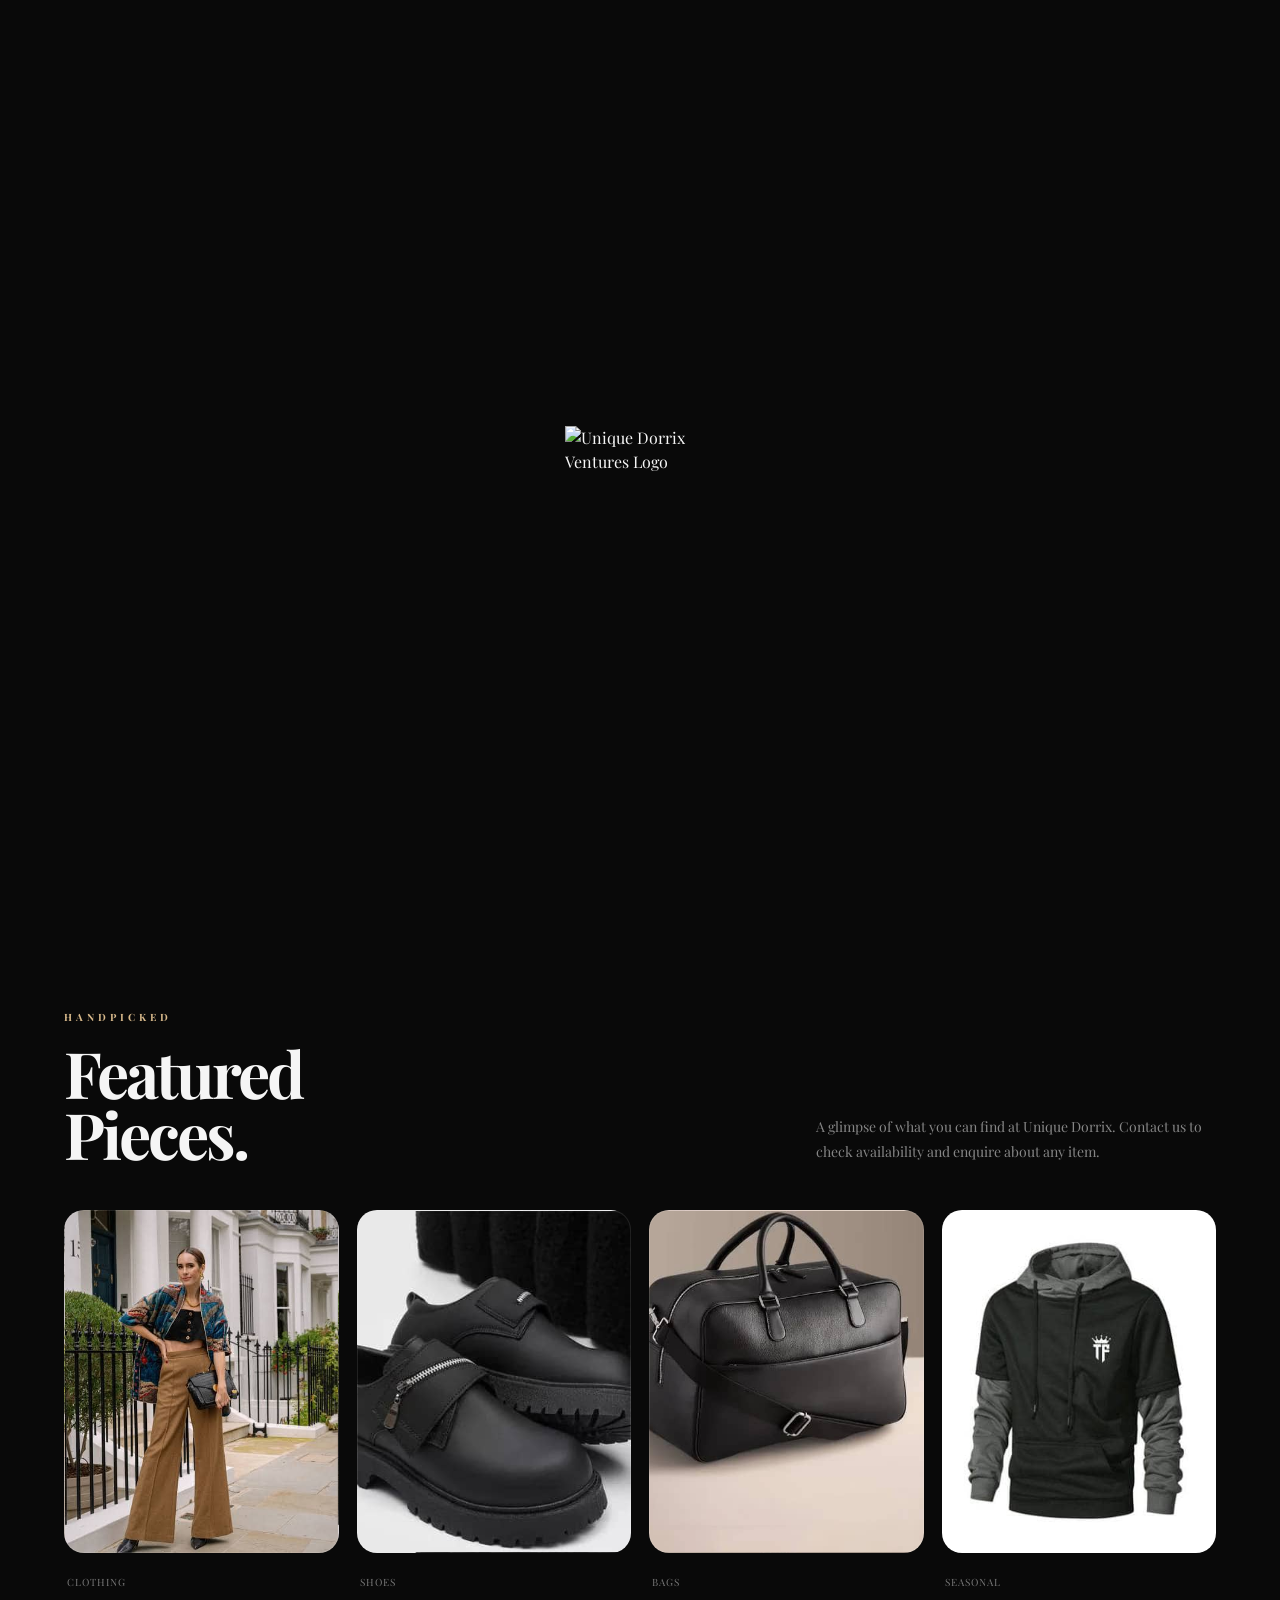
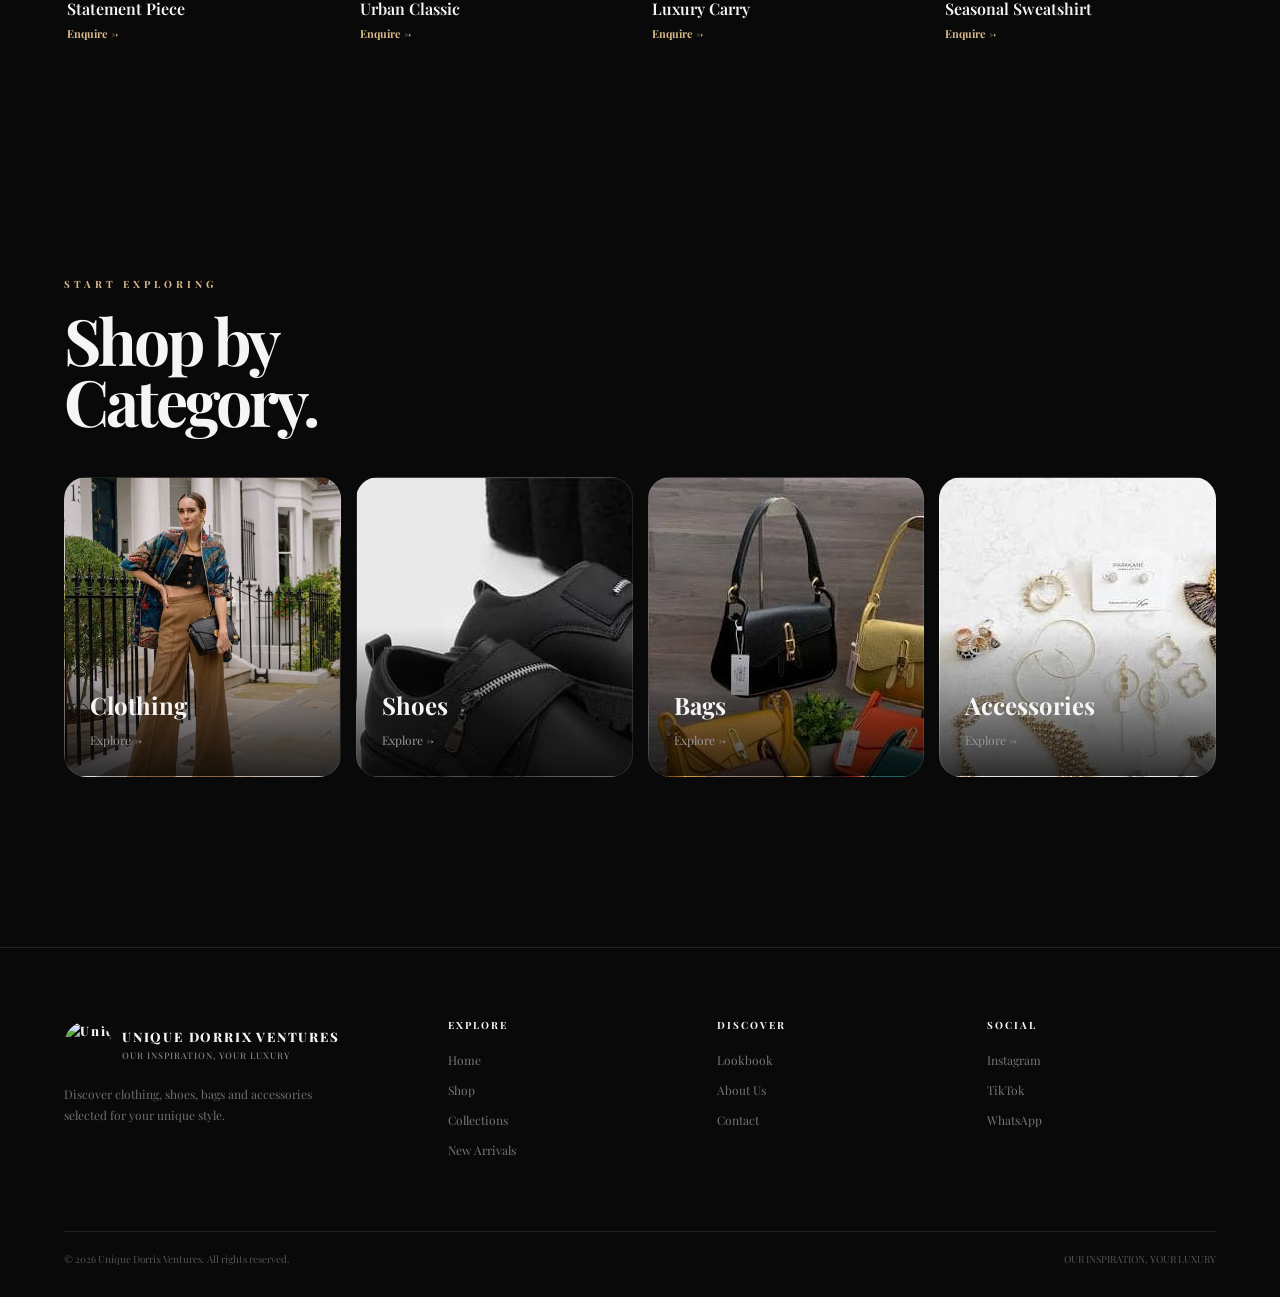
==== index.html @ ccc4557d "Add files via upload" ====
<!DOCTYPE html>
<html lang="en">
<head>
    <meta charset="UTF-8">
    <meta name="viewport" content="width=device-width, initial-scale=1.0">

    <meta name="theme-color" content="#0b0b0b">
    <meta
        name="description"
        content="Unique Dorrix Ventures — Discover clothing, shoes, bags and accessories."
    >

    <title>Unique Dorrix Ventures | Fashion & Style</title>

    <!-- CSS -->
    <link rel="stylesheet" href="style.css">
</head>

<body>

    <!-- =========================================
         PRELOADER
    ========================================== -->
    <div class="preloader" id="preloader">
        <img src="UDV.JPG" alt="Unique Dorrix Ventures Logo" class="preloader-logo">
    </div>

    <!-- =========================================
         NAVBAR
    ========================================== -->

    <header class="navbar" id="navbar">

        <span></span>
        <span></span>
        <span></span>
        <span></span>

        <a href="index.html" class="logo">
            <img src="UDV.JPG" alt="Unique Dorix Ventures Logo" class="logo-mark">
            <div>
                <span>UNIQUE DORRIX VENTURES</span>
                <span class="logo-motto">OUR INSPIRATION, YOUR LUXURY</span>
            </div>
        </a>

        <!-- Desktop Navigation -->
        <nav class="nav-links" aria-label="Main navigation">

            <a href="index.html">Home</a>

            <a href="shop.html">Shop</a>

            <a href="collections.html">Collections</a>

            <a href="new-arrivals.html">New Arrivals</a>

            <a href="lookbook.html">Lookbook</a>

            <a href="about.html">About Us</a>

            <a href="contact.html">Contact</a>

        </nav>


        <!-- Navigation Actions -->

        <div class="nav-actions">

            <!-- Enquiry -->
            <a href="contact.html" class="enquire-btn">
                Enquire Now
            </a>

            <!-- Mobile Menu -->
            <button
                class="icon-btn menu-btn"
                id="menuBtn"
                aria-label="Open menu"
                aria-expanded="false"
            >
                ☰
            </button>

        </div>

    </header>


    <!-- =========================================
         MOBILE MENU
    ========================================== -->

    <div class="mobile-menu" id="mobileMenu">

        <nav class="mobile-links" aria-label="Mobile navigation">

            <a href="index.html" class="mobile-link">
                Home
            </a>


            <!-- Shop -->

            <div
                class="mobile-category"
                data-menu="shop"
                role="button"
                tabindex="0"
            >

                <span>Shop</span>

                <span class="menu-symbol">+</span>

            </div>


            <div
                class="mobile-submenu"
                id="shop-submenu"
            >

                <a href="shop.html">
                    All Products
                </a>

                <a href="shop.html">
                    Clothing
                </a>

                <a href="shop.html">
                    Shoes
                </a>

                <a href="shop.html">
                    Bags
                </a>

                <a href="shop.html">
                    Accessories
                </a>

            </div>


            <!-- Collections -->

            <div
                class="mobile-category"
                data-menu="collections"
                role="button"
                tabindex="0"
            >

                <span>Collections</span>

                <span class="menu-symbol">+</span>

            </div>


            <div
                class="mobile-submenu"
                id="collections-submenu"
            >

                <a href="collections.html">
                    Featured Collection
                </a>

                <a href="collections.html">
                    Seasonal Collection
                </a>

                <a href="collections.html">
                    Men's Collection
                </a>

                <a href="collections.html">
                    Women's Collection
                </a>

            </div>


            <a href="new-arrivals.html" class="mobile-link">
                New Arrivals
            </a>

            <a href="lookbook.html" class="mobile-link">
                Lookbook
            </a>

            <a href="about.html" class="mobile-link">
                About Us
            </a>

            <a href="contact.html" class="mobile-link">
                Contact
            </a>

        </nav>


        <!-- Mobile Social Links -->

        <div class="mobile-socials">

            <a href="https://www.instagram.com/unique_dorrixventures/" aria-label="Instagram">
                Instagram
            </a>

            <a href="https://www.tiktok.com/@unidove_13" aria-label="TikTok">
                TikTok
            </a>

            <a href="https://wa.me/2348038184891?text=Hello,%20I'm%20interested%20in%20your%20products." aria-label="WhatsApp">
                WhatsApp
            </a>

        </div>


        <a
            href="contact.html"
            class="mobile-enquire"
            id="mobileEnquire"
        >
            ENQUIRE NOW
        </a>

    </div>

    <!-- =========================================
         MAIN
    ========================================== -->

    <main>


        <!-- =====================================
             HERO
        ====================================== -->

        <section
            class="hero"
            id="home"
        >

            <div class="hero-image">
                <img src="UDV.JPG" alt="Unique Dorix Ventures Logo" class="hero-logo-image">

            </div>


            <div class="hero-content">

                <div class="eyebrow">
                    OUR INSPIRATION, YOUR LUXURY
                </div>


                <h1>
                    WEAR
                    <br>
                    YOUR
                    <span>STYLE.</span>
                </h1>


                <p class="hero-text">

                    Discover carefully selected clothing,
                    shoes, bags and accessories designed
                    to make every appearance memorable.

                </p>


                <div class="hero-buttons">

                    <a
                        href="shop.html"
                        class="primary-btn"
                    >
                        Explore Collection
                    </a>


                    <a
                        href="lookbook.html"
                        class="secondary-btn"
                    >
                        View Lookbook
                    </a>

                </div>

            </div>


            <div class="hero-scroll">
                SCROLL TO EXPLORE
            </div>

        </section>

        <!-- =====================================
             FEATURED PRODUCTS
        ====================================== -->
        <section id="featured-products">
            <div class="section-container">
                <div class="section-heading">
                    <div>
                        <div class="eyebrow">Handpicked</div>
                        <h2>Featured<br>Pieces.</h2>
                    </div>
                    <p>
                        A glimpse of what you can find
                        at Unique Dorrix. Contact us to
                        check availability and enquire
                        about any item.
                    </p>
                </div>
                <div class="product-grid">
                    <article class="product-card" data-category="clothing" data-tags="statement formal elegant evening">
                        <div class="product-image" style="background-image: url('statement.jpg'); background-size: cover; background-position: center;"></div>
                        <div class="product-info">
                            <small>CLOTHING</small>
                            <h3>Statement Piece</h3>
                            <p>Enquire →</p>
                        </div>
                    </article>
                    <article class="product-card" data-category="shoes" data-tags="urban classic casual street">
                        <div class="product-image" style="background-image: url('urban.jpg'); background-size: cover; background-position: center;"></div>
                        <div class="product-info">
                            <small>SHOES</small>
                            <h3>Urban Classic</h3>
                            <p>Enquire →</p>
                        </div>
                    </article>
                    <article class="product-card" data-category="bags" data-tags="luxury carryall work elegant">
                        <div class="product-image" style="background-image: url('luxury.jpg'); background-size: cover; background-position: center;"></div>
                        <div class="product-info">
                            <small>BAGS</small>
                            <h3>Luxury Carry</h3>
                            <p>Enquire →</p>
                        </div>
                    </article>
                    <article class="product-card" data-category="seasonal clothing" data-tags="winter warm cozy sweatshirt">
                        <div class="product-image" style="background-image: url('sw2.jpg'); background-size: cover; background-position: center;"></div>
                        <div class="product-info">
                            <small>SEASONAL</small>
                            <h3>Seasonal Sweatshirt</h3>
                            <p>Enquire →</p>
                        </div>
                    </article>
                </div>
            </div>
        </section>

        <!-- =====================================
             SHOP BY CATEGORY
        ====================================== -->
        <section id="shop-by-category" class="categories-section">
            <div class="section-container">
                <div class="section-heading">
                    <div>
                        <div class="eyebrow">Start Exploring</div>
                        <h2>Shop by<br>Category.</h2>
                    </div>
                </div>
                <div class="categories">
                    <a href="shop.html?category=clothing" class="category-card" style="background-image: linear-gradient(to top, rgba(0,0,0,0.8) 0%, transparent 50%), url('statement.jpg');">
                        <div class="category-content"><h3>Clothing</h3><span>Explore →</span></div>
                    </a>
                    <a href="shop.html?category=shoes" class="category-card" style="background-image: linear-gradient(to top, rgba(0,0,0,0.8) 0%, transparent 50%), url('urban.jpg');">
                        <div class="category-content"><h3>Shoes</h3><span>Explore →</span></div>
                    </a>
                    <a href="shop.html?category=bags" class="category-card" style="background-image: linear-gradient(to top, rgba(0,0,0,0.8) 0%, transparent 50%), url('b1.jpg');">
                        <div class="category-content"><h3>Bags</h3><span>Explore →</span></div>
                    </a>
                    <a href="shop.html?category=accessories" class="category-card" style="background-image: linear-gradient(to top, rgba(0,0,0,0.8) 0%, transparent 50%), url('acc.jpg');">
                        <div class="category-content"><h3>Accessories</h3><span>Explore →</span></div>
                    </a>
                </div>
            </div>
        </section>

    </main>



    <!-- =========================================
         FOOTER
    ========================================== -->

    <footer>

        <div class="footer-grid">


            <!-- Brand -->

            <div class="footer-brand">

                <a
                    href="index.html"
                    class="logo"
                >

                    <img src="UDV.JPG" alt="Unique Dorix Ventures Logo" class="logo-mark">

                    <div>
                        <span>
                            UNIQUE DORRIX VENTURES
                        </span>
                        <span class="logo-motto">OUR INSPIRATION, YOUR LUXURY</span>
                    </div>

                </a>


                <p>

                    Discover clothing, shoes, bags
                    and accessories selected for
                    your unique style.

                </p>

            </div>



            <!-- Explore -->

            <div class="footer-column">

                <h4>
                    Explore
                </h4>

                <a href="index.html">
                    Home
                </a>

                <a href="shop.html">
                    Shop
                </a>

                <a href="collections.html">
                    Collections
                </a>

                <a href="new-arrivals.html">
                    New Arrivals
                </a>

            </div>



            <!-- Discover -->

            <div class="footer-column">

                <h4>
                    Discover
                </h4>

                <a href="lookbook.html">
                    Lookbook
                </a>

                <a href="about.html">
                    About Us
                </a>

                <a href="contact.html">
                    Contact
                </a>

            </div>



            <!-- Social -->

            <div class="footer-column">

                <h4>
                    Social
                </h4>

                <a href="https://www.instagram.com/unique_dorrixventures/">
                    Instagram
                </a>

                <a href="https://www.tiktok.com/@unidove_13">
                    TikTok
                </a>

                <a href="https://wa.me/2348038184891?text=Hello,%20I'm%20interested%20in%20your%20products.">
                    WhatsApp
                </a>

            </div>


        </div>



        <!-- Copyright -->

        <div class="copyright">

            <span>
                © 2026 Unique Dorrix Ventures.
                All rights reserved.
            </span>

            <span>
                OUR INSPIRATION, YOUR LUXURY
            </span>

        </div>

    </footer>



    <!-- =========================================
         JAVASCRIPT
    ========================================== -->

    <script src="script.js"></script>

    <!-- Back to Top Button -->
    <button class="back-to-top" id="backToTopBtn" title="Go to top">↑</button>

</body>
</html>
---- style.css ----
/* =========================================================
   UNIQUE DORRIX VENTURES
   Main Stylesheet
========================================================= */

/* =========================================================
   FONTS
========================================================= */
@import url('https://fonts.googleapis.com/css2?family=Playfair+Display:ital,wght@0,400..900;1,400..900&display=swap');

/* =========================================================
   VARIABLES
========================================================= */

:root {
    --bg: #090909;
    --bg-soft: #111111;
    --surface: #151515;
    --surface-light: #1d1d1d;

    --text: #f5f5f5;
    --text-soft: #c5c5c5;
    --muted: #858585;

    --accent: #d8b98b;
    --accent-light: #ecd5ae;

    --white: #ffffff;
    --black: #000000;

    --border: rgba(255, 255, 255, 0.1);
    --border-light: rgba(255, 255, 255, 0.17);

    --glass: rgba(255, 255, 255, 0.055);

    --radius-sm: 14px;
    --radius-md: 22px;
    --radius-lg: 32px;

    --container: 1250px;

    --transition: 0.3s ease;
}


/* =========================================================
   RESET
========================================================= */

* {
    margin: 0;
    padding: 0;
    box-sizing: border-box;
}

html {
    scroll-behavior: smooth;
    scroll-padding-top: 100px;
}

body {
    min-height: 100vh;

    font-family:
        'Playfair Display',
        serif;

    background: var(--bg);
    color: var(--text);

    overflow-x: hidden;

    line-height: 1.5;
}

body.menu-open {
    overflow: hidden;
}

img {
    width: 100%;
    height: 100%;
    object-fit: cover;
    display: block;
}

a {
    color: inherit;
    text-decoration: none;
}

button,
input {
    font: inherit;
}

button {
    border: none;
}

::selection {
    background: var(--accent);
    color: var(--black);
}


/* =========================================================
   SCROLLBAR
========================================================= */

::-webkit-scrollbar {
    width: 7px;
}

::-webkit-scrollbar-track {
    background: var(--bg);
}

::-webkit-scrollbar-thumb {
    background: #333;
    border-radius: 20px;
}

::-webkit-scrollbar-thumb:hover {
    background: var(--accent);
}

/* =========================================================
   PRELOADER
========================================================= */

.preloader {
    position: fixed;
    inset: 0;
    background: var(--bg);
    z-index: 10001; /* Highest z-index */
    display: grid;
    place-items: center;
    transition: opacity 0.8s ease, visibility 0.8s ease;
}

.preloader.hidden {
    opacity: 0;
    visibility: hidden;
    pointer-events: none;
}

.preloader-logo {
    width: clamp(100px, 15vw, 150px);
    height: auto;
    animation: pulse 1.8s cubic-bezier(0.5, 0, 0.5, 1) infinite;
}

@keyframes pulse {
    0%, 100% { transform: scale(1); opacity: 1; }
    50% { transform: scale(1.07); opacity: 0.9; }
}


/* =========================================================
   NAVBAR
========================================================= */

.navbar {
    position: fixed;

    top: 18px;
    left: 50%;

    transform: translateX(-50%);

    width: min(94%, var(--container));

    min-height: 68px;

    padding: 10px 14px 10px 18px;

    z-index: 1000;

    display: flex;
    align-items: center;
    justify-content: space-between;

    border: 1px solid var(--border);

    border-radius: 22px;

    background: rgba(12, 12, 12, 0.62);
    z-index: 1000; /* Ensure it's on top */
    overflow: hidden; /* To contain the bolt effect */

    backdrop-filter: blur(22px);
    -webkit-backdrop-filter: blur(22px);

    transition:
        background var(--transition),
        box-shadow var(--transition),
        border var(--transition),
        top var(--transition);
}

.navbar.scrolled {
    top: 10px;

    background: rgba(9, 9, 9, 0.92);

    border-color: var(--border-light);

    box-shadow:
        0 15px 50px rgba(0, 0, 0, 0.35);
}


/* =========================================================
   LOGO
========================================================= */

.logo {
    display: inline-flex;
    position: relative; /* For z-index */
    align-items: center;
    gap: 10px;

    white-space: nowrap;

    font-size: 13px;
    font-weight: 800;

    letter-spacing: 1.8px;
    z-index: 2;
}

.logo span:first-of-type { /* Target the main brand name */
    font-size: 13px;
    font-weight: 800;
    letter-spacing: 1.8px;
}

.logo-motto {
    display: block; /* Ensure it's on its own line */
    font-size: 9px; /* Smaller font size */
    font-weight: 500;
    letter-spacing: 1px;
    color: var(--muted); /* Muted color */
    margin-top: 2px; /* Small space from the main name */
}

.logo-mark {
    width: 40px;
    height: 40px;
    width: 48px;
    height: 48px;
    border-radius: 50%;
    object-fit: cover;
    /* The background was for the text version, removing it for the image */
    background: none;
    /* Removing text-specific styles */
    color: inherit;
    font-size: inherit;
}


/* =========================================================
   DESKTOP NAV LINKS
========================================================= */

.nav-links {
    display: flex;
    position: relative; /* For z-index */
    z-index: 2;
    align-items: center;
    gap: 25px;

    margin-left: auto;
    margin-right: 24px;
}

.nav-links a {
    position: relative;

    color: var(--text-soft);

    font-size: 13px;
    font-weight: 500;

    transition: color var(--transition);
}

.nav-links a::after {
    content: "";

    position: absolute;

    left: 0;
    bottom: -8px;

    width: 0;
    height: 1px;

    background: var(--accent);

    transition: width var(--transition);
}

.nav-links a:hover {
    color: var(--white);
}

.nav-links a:hover::after {
    width: 100%;
}


/* =========================================================
   NAV ACTIONS
========================================================= */

.nav-actions {
    display: flex;
    position: relative; /* For z-index */
    z-index: 2;
    align-items: center;
    gap: 9px;
}

.icon-btn {
    width: 41px;
    height: 41px;

    display: grid;
    place-items: center;

    border: 1px solid var(--border);

    border-radius: 50%;

    background: var(--glass);

    color: var(--white);

    cursor: pointer;

    transition:
        background var(--transition),
        color var(--transition),
        transform var(--transition),
        border var(--transition),
        backdrop-filter var(--transition);
}

.icon-btn:hover {
    background: var(--white);
    background: rgba(255, 255, 255, 0.1);
    backdrop-filter: blur(10px);
    -webkit-backdrop-filter: blur(10px);
    color: var(--black);

    border-color: var(--white);

    transform: translateY(-2px);
}

.enquire-btn {
    padding: 12px 18px;

    border-radius: 40px;

    background: var(--white);
    color: var(--black);

    font-size: 12px;
    font-weight: 700;

    transition:
        transform var(--transition),
        background var(--transition);
}

.enquire-btn:hover {
    background: var(--accent-light);
    color: var(--black);
    box-shadow:
        0 0 30px rgba(216, 185, 139, 0.6);
    transform: translateY(-2px);
}

/* New Bolt Effect */
.navbar > span {
    display: block;
    position: absolute;
    background: var(--accent);
    transition: transform 0.3s ease-out;
}

/* Top border */
.navbar > span:nth-child(1) {
    top: 0;
    left: 0;
    width: 100%;
    height: 1px;
    transform: scaleX(0);
    transform-origin: left;
}

/* Right border */
.navbar > span:nth-child(2) {
    top: 0;
    right: 0;
    width: 1px;
    height: 100%;
    transform: scaleY(0);
    transform-origin: top;
    transition-delay: 0.3s;
}

/* Bottom border */
.navbar > span:nth-child(3) {
    bottom: 0;
    right: 0;
    width: 100%;
    height: 1px;
    transform: scaleX(0);
    transform-origin: right;
    transition-delay: 0.6s;
}

/* Left border */
.navbar > span:nth-child(4) {
    bottom: 0;
    left: 0;
    width: 1px;
    height: 100%;
    transform: scaleY(0);
    transform-origin: bottom;
    transition-delay: 0.9s;
}

.navbar:hover > span {
    transform: scaleX(1) scaleY(1);
    transition-delay: 0s;
}

.menu-btn {
    display: none;
}


/* =========================================================
   MOBILE MENU
========================================================= */

.mobile-menu {
    position: fixed;

    inset: 0;

    z-index: 999;

    padding:
        115px
        30px
        35px;

    background:
        radial-gradient(
            circle at 80% 10%,
            rgba(216, 185, 139, 0.1),
            transparent 30%
        ),
        rgba(7, 7, 7, 0.98);

    backdrop-filter: blur(25px);
    -webkit-backdrop-filter: blur(25px);

    overflow-y: auto;

    transform: translateX(100%);

    transition:
        transform 0.45s cubic-bezier(.77, 0, .18, 1);
}

.mobile-menu.active {
    transform: translateX(0);
}


/* Mobile Links */

.mobile-links {
    display: flex;
    flex-direction: column;
}

.mobile-links > a,
.mobile-category {
    min-height: 65px;

    display: flex;
    align-items: center;
    justify-content: space-between;

    border-bottom: 1px solid var(--border);

    color: var(--text);

    font-size: 20px;
    font-weight: 500;
}

.mobile-links > a {
    transition: color var(--transition);
}

.mobile-links > a:hover {
    color: var(--accent);
}


/* Expandable menu */

.mobile-category {
    cursor: pointer;

    user-select: none;

    transition: color var(--transition);
}

.mobile-category:hover {
    color: var(--accent);
}

.menu-symbol {
    color: var(--accent);
    font-size: 24px;
    font-weight: 300;
}


/* Submenu */

.mobile-submenu {
    max-height: 0;

    overflow: hidden;

    opacity: 0;

    transition:
        max-height 0.35s ease,
        opacity 0.25s ease;
}

.mobile-submenu.open {
    max-height: 350px;

    opacity: 1;
}

.mobile-submenu a {
    display: block;

    padding:
        13px
        0
        13px
        18px;

    color: var(--muted);

    font-size: 14px;

    transition:
        color var(--transition),
        padding var(--transition);
}

.mobile-submenu a:hover {
    color: var(--white);

    padding-left: 24px;
}


/* Mobile social links */

.mobile-socials {
    display: flex;

    flex-wrap: wrap;

    gap: 9px;

    margin-top: 35px;
}

.mobile-socials a {
    padding: 10px 15px;

    border: 1px solid var(--border);

    border-radius: 30px;

    color: var(--text-soft);

    font-size: 12px;

    transition:
        background var(--transition),
        color var(--transition);
}

.mobile-socials a:hover {
    background: var(--white);
    color: var(--black);
}


/* Mobile enquiry */

.mobile-enquire {
    display: block;

    width: 100%;

    margin-top: 30px;

    padding: 16px;

    border-radius: 40px;

    background: var(--white);
    color: var(--black);

    text-align: center;

    font-size: 13px;
    font-weight: 700;

    cursor: pointer;

    transition:
        background var(--transition),
        transform var(--transition);
}

.mobile-enquire:hover {
    background: var(--accent-light);
    box-shadow:
        0 0 30px rgba(216, 185, 139, 0.6);
    transform: translateY(-2px);
}

/* =========================================================
   HERO
========================================================= */

.hero {
    position: relative;

    min-height: 100vh;

    display: flex;
    align-items: flex-end;

    padding:
        150px
        5%
        75px;

    overflow: hidden;

    background:
        radial-gradient(
            circle at 75% 30%,
            rgba(216, 185, 139, 0.18),
            transparent 28%
        ),
        radial-gradient(
            circle at 25% 70%,
            rgba(255, 255, 255, 0.06),
            transparent 25%
        ),
        linear-gradient(
            120deg,
            #070707,
            #181818 55%,
            #0b0b0b
        );
}

.hero::before {
    content: "";

    position: absolute;

    width: 500px;
    height: 500px;

    right: 8%;
    top: 18%;

    border-radius: 50%;

    background:
        linear-gradient(
            145deg,
            rgba(255,255,255,.12),
            rgba(255,255,255,.015)
        );

    border: 1px solid rgba(255,255,255,.08);

    filter: blur(.3px);
}


/* Hero image placeholder */

.hero-image {
    position: absolute;

    right: 8%;
    top: 17%;

    width: min(42vw, 520px);

    aspect-ratio: 4 / 5;

    overflow: hidden;

    border-radius: 35px;

    border: 1px solid rgba(255,255,255,.14);

    background:
        linear-gradient(
            145deg,
            rgba(255,255,255,.15),
            transparent 45%
        ),
        linear-gradient(
            135deg,
            #343434,
            #111
        );

    display: flex;
    align-items: center;
    justify-content: center;

    transform: rotate(3deg);

    box-shadow:
        0 40px 100px rgba(0,0,0,.45);

    animation: heroFloat 7s ease-in-out infinite;
    padding: 20px;
}

.hero-logo-image {
    width: 100%;
    height: 100%;
    object-fit: contain;
    border-radius: 50%;
}

@keyframes heroFloat {

    0%,
    100% {
        transform:
            rotate(3deg)
            translateY(0);
    }

    50% {
        transform:
            rotate(2deg)
            translateY(-12px);
    }
}


/* Hero content */

.hero-content {
    position: relative;

    z-index: 2;

    max-width: 700px;
}

.eyebrow {
    margin-bottom: 18px;

    color: var(--accent);

    font-size: 10px;
    font-weight: 700;

    letter-spacing: 4px;

    text-transform: uppercase;
}

.hero h1 {
    max-width: 850px;

    font-size:
        clamp(
            55px,
            8vw,
            115px
        );

    line-height: .88;

    letter-spacing: -6px;

    font-weight: 800;
}

.hero h1 span {
    color: var(--accent);
}

.hero-text {
    max-width: 520px;

    margin-top: 28px;

    color: #b7b7b7;

    font-size: 15px;

    line-height: 1.8;
}


/* Hero buttons */

.hero-buttons {
    display: flex;

    flex-wrap: wrap;

    gap: 11px;

    margin-top: 30px;
}

.primary-btn,
.secondary-btn {
    display: inline-flex;

    align-items: center;
    justify-content: center;

    padding:
        14px
        22px;

    border-radius: 40px;

    font-size: 12px;
    font-weight: 700;

    transition:
        transform var(--transition),
        background var(--transition),
        color var(--transition),
        border var(--transition),
        box-shadow var(--transition),
        backdrop-filter var(--transition);
}

.primary-btn {
    background: var(--white);
    color: var(--black);
}

.primary-btn:hover {
    background: var(--accent-light);
    color: var(--black);
    box-shadow:
        0 0 30px rgba(216, 185, 139, 0.6);
    transform: translateY(-3px);
}

.secondary-btn {
    border: 1px solid var(--border-light);

    background: rgba(255,255,255,.04);

    color: var(--white);
    backdrop-filter: blur(0px);
    -webkit-backdrop-filter: blur(0px);
}

.secondary-btn:hover {
    background: var(--white);
    background: rgba(255, 255, 255, 0.1);
    backdrop-filter: blur(10px);
    -webkit-backdrop-filter: blur(10px);
    color: var(--black);

    transform: translateY(-3px);
}


/* Hero scroll indicator */

.hero-scroll {
    position: absolute;

    right: 5%;
    bottom: 30px;

    color: #666;

    font-size: 9px;

    letter-spacing: 3px;

    writing-mode: vertical-rl;
}


/* =========================================================
   GENERAL SECTION
========================================================= */

section {
    padding:
        110px
        5%;
}

.section-container {
    width: min(100%, var(--container));

    margin: 0 auto;
}

.section-heading {
    display: flex;

    align-items: flex-end;
    justify-content: space-between;

    gap: 35px;

    margin-bottom: 45px;
}

.section-heading h2 {
    font-size:
        clamp(
            35px,
            5vw,
            65px
        );

    line-height: .95;

    letter-spacing: -3px;

    font-weight: 700;
}

.section-heading p {
    max-width: 400px;

    color: var(--muted);

    font-size: 14px;

    line-height: 1.8;
}


/* =========================================================
   CATEGORIES
========================================================= */

.categories {
    display: grid;

    grid-template-columns:
        repeat(4, 1fr);

    gap: 15px;
}

.category-card {
    position: relative;

    min-height: 360px;

    display: flex;
    align-items: flex-end;

    padding: 25px;

    overflow: hidden;

    border:
        1px solid
        var(--border);

    border-radius:
        var(--radius-md);

    background:
        linear-gradient(
            145deg,
            #2a2a2a,
            #101010
        );

    background-size: 100%;
    background-position: center;

    transition:
        transform 1s ease,
        border 1s ease,
        box-shadow 1s ease;
}

.category-card:nth-child(2) {
    background:
        linear-gradient(
            145deg,
            #302a20,
            #101010
        );
}

.category-card:nth-child(3) {
    background:
        linear-gradient(
            145deg,
            #252525,
            #111
        );
}

.category-card:nth-child(4) {
    background:
        linear-gradient(
            145deg,
            #262124,
            #0f0f0f
        );
}

.category-card:hover {
    transform: translateY(-8px) scale(1.03);

    border-color:
        rgba(255,255,255,.25);

    box-shadow:
        0 25px 60px rgba(0,0,0,.3);
}

.category-card {
}

.category-content {
    position: relative;

    z-index: 2;
}

.category-content small {
    color: var(--accent);

    font-size: 9px;

    letter-spacing: 2px;
}

.category-content h3 {
    margin:
        6px
        0
        4px;

    font-size: 28px;
}

.category-content span {
    color: #999;

    font-size: 11px;
}

.categories-section .category-card {
    min-height: 300px;
}

.categories-section .category-content h3 {
    font-size: 24px;
    margin: 0 0 4px;
}

.categories-section .category-content span {
    font-size: 12px;
}


/* =========================================================
   COLLECTIONS NAV
========================================================= */
.filter-nav {
    display: flex;
    flex-wrap: wrap;
    gap: 10px;
    margin-bottom: 40px;
    padding-bottom: 20px;
    border-bottom: 1px solid var(--border);
}
.filter-nav a {
    padding: 8px 16px;
    border: 1px solid var(--border);
    border-radius: 30px;
    font-size: 12px;
    font-weight: 500;
    color: var(--text-soft);
    background: var(--glass);
    transition: var(--transition);
    cursor: pointer;
}
.filter-nav a:hover {
    background: var(--surface-light);
    color: var(--white);
    border-color: var(--border-light);
}
.filter-nav a.active {
    background: var(--accent);
    color: var(--black);
    border-color: var(--accent);
    font-weight: 700;
}


/* =========================================================
   PRODUCT GRID
========================================================= */

.product-grid {
    display: grid;

    grid-template-columns:
        repeat(4, 1fr);

    gap: 18px;
}

.product-card {
    cursor: pointer;
}

.product-image {
    position: relative;

    aspect-ratio: 4 / 5;

    overflow: hidden;

    display: grid;
    place-items: center;

    border:
        1px solid
        var(--border);

    border-radius: 20px;

    background:
        linear-gradient(
            145deg,
            rgba(255,255,255,.11),
            transparent
        ),
        linear-gradient(
            135deg,
            #292929,
            #111
        );

    transition:
        transform .4s ease,
        border .4s ease;
}

.product-image::before {
    content: ""; /* Remove placeholder text */
}

.product-card:hover .product-image {
    transform: translateY(-6px);

    border-color:
        rgba(255,255,255,.23);
}

.product-tag {
    position: absolute;

    top: 12px;
    left: 12px;

    padding:
        6px
        10px;

    border-radius: 30px;

    background:
        rgba(0,0,0,.55);

    backdrop-filter: blur(10px);

    color: var(--white);

    font-size: 8px;

    letter-spacing: 1px;

    text-transform: uppercase;
}

.product-info {
    padding:
        15px
        3px;
}

.product-info small {
    color: #777;

    font-size: 10px;

    letter-spacing: 1px;
}

.product-info h3 {
    margin:
        5px
        0;

    font-size: 16px;

    font-weight: 600;
}

.product-info p {
    color: var(--accent);

    font-size: 11px;

    font-weight: 700;
}


/* =========================================================
   LOOKBOOK
========================================================= */

.lookbook {
    background: #101010;
}

.lookbook-grid {
    display: grid;

    grid-template-columns:
        1.3fr
        .7fr;

    gap: 15px;
}

.look-side {
    display: grid;

    grid-template-rows:
        repeat(2, 1fr);

    gap: 15px;
}

.look-card {
    position: relative;

    min-height: 560px;

    display: flex;
    align-items: flex-end;

    padding: 35px;

    overflow: hidden;

    border:
        1px solid
        var(--border);

    border-radius: 30px;

    background:
        linear-gradient(
            145deg,
            #343434,
            #101010
        );

    transition:
        transform .4s ease,
        border .4s ease;
}
.look-card {
    background-size: cover;
    background-position: center;
    transition: 
        transform .4s ease, 
        border .4s ease,
        background-size 1s ease-out; /* Add transition for background-size */
}

.look-card.small {
    min-height: 270px;
}

.look-card::before {
    content: "LOOKBOOK";

    position: absolute;

    top: 50%;
    left: 50%;

    transform:
        translate(-50%, -50%)
        rotate(-12deg);

    color:
        rgba(255,255,255,.045);

    font-size: 65px;

    font-weight: 900;

    white-space: nowrap;

    transition:
        transform .5s ease;
    /* Remove the LOOKBOOK text */
    content: none;
}

.look-card:hover {
    transform: translateY(-5px);

    border-color:
        rgba(255,255,255,.23);
    
    background-size: 110%; /* Scale the background image on hover */
}

.look-card:hover::before {
    transform:
        translate(-50%, -50%)
        rotate(-12deg)
        scale(1.08);
}

.look-info {
    position: relative;

    z-index: 2;
}

.look-info small {
    color: var(--accent);

    font-size: 9px;

    letter-spacing: 3px;
}

.look-info h3 {
    margin:
        8px
        0
        15px;

    font-size:
        clamp(
            30px,
            4vw,
            55px
        );

    line-height: .95;

    letter-spacing: -2px;
}

.look-info a {
    display: inline-block;

    padding-bottom: 5px;

    border-bottom:
        1px solid
        var(--white);

    font-size: 11px;
}


/* =========================================================
   ABOUT
========================================================= */

.about-grid {
    display: grid;

    grid-template-columns:
        .8fr
        1.2fr;

    gap: 80px;

    align-items: center;
}

.about-number {
    /* Styles moved to the image */
}

.about-number img {
    width: 100%;
    max-width: 250px;
    height: auto;
    opacity: 0.25;
    margin: 0 auto;
    display: block;
}

.about-content h2 {
    margin-bottom: 25px;

    font-size:
        clamp(
            40px,
            6vw,
            75px
        );

    line-height: .95;

    letter-spacing: -4px;
}

.about-content h2 span {
    color: var(--accent);
}

.about-content > p {
    max-width: 650px;

    color: var(--muted);

    font-size: 14px;

    line-height: 1.9;
}

.values {
    display: grid;

    grid-template-columns:
        repeat(3, 1fr);

    gap: 12px;

    margin-top: 35px;
}

.value {
    position: relative; /* For pseudo-element positioning */
    padding: 20px;

    border:
        1px solid
        var(--border);

    border-radius: 18px;

    background:
        rgba(255,255,255,.025);
    
    overflow: hidden; /* Hide overflowing pseudo-elements */

    /* This transition combines the reveal animation and the hover effect */
    transition:
        opacity .7s ease,
        transform .7s ease,
        background .4s ease;
}

.value::before,
.value::after {
    content: '';
    position: absolute;
    background: var(--accent);
    transition: transform 0.25s ease-out;
}

/* Horizontal lines (top and bottom) */
.value::before {
    top: 0;
    left: 0;
    width: 100%;
    height: 1px;
    transform: scaleX(0);
    transform-origin: left;
}

/* Vertical lines (left and right) */
.value::after {
    top: 0;
    left: 0;
    width: 1px;
    height: 100%;
    transform: scaleY(0);
    transform-origin: top;
}

.value:hover {
    background:
        rgba(255,255,255,.06);
}

.value:hover::before {
    transform: scaleX(1);
    transform-origin: right;
}

.value:hover::after {
    transform: scaleY(1);
    transform-origin: bottom;
}

.value strong {
    display: block;

    margin-bottom: 7px;

    font-size: 13px;
}

.value span {
    color: #777;

    font-size: 11px;

    line-height: 1.6;
}


/* =========================================================
   CONTACT
========================================================= */

.contact {
    padding-top: 80px;
}

.contact-box {
    position: relative;

    overflow: hidden;

    padding:
        clamp(
            35px,
            7vw,
            80px
        );

    text-align: center;

    border:
        1px solid
        var(--border);

    border-radius: 35px;

    background:
        radial-gradient(
            circle at 50% 0%,
            rgba(216,185,139,.13),
            transparent 40%
        ),
        #111;
}

.contact-box::before {
    content: "";
    position: absolute;
    width: 300px;
    height: 300px;
    top: -150px;
    left: 50%;
    transform: translateX(-50%);
    border-radius: 50%;
    border: 1px solid rgba(216,185,139,.12);
}

.contact-box small {
    position: relative;
    color: var(--accent);
    font-size: 9px;
    letter-spacing: 3px;
    text-transform: uppercase;
}

.contact-box h2 {
    position: relative;
    max-width: 850px;
    margin: 20px auto;
    font-size: clamp( 45px, 8vw, 100px );
    line-height: .9;
    letter-spacing: -5px;
}

.contact-box p {
    position: relative;
    max-width: 500px;
    margin: auto;
    color: var(--muted);
    font-size: 13px;
    line-height: 1.8;
}

.contact-buttons {
    position: relative;
    display: flex;
    justify-content: center;
    flex-wrap: wrap;
    gap: 10px;
    margin-top: 30px;
    min-height: 45px; /* Reserve space */
}

/* =========================================================
   CONTACT FORM
========================================================= */

.contact-form-section {
    padding-top: 0;
    padding-bottom: 120px;
    margin-top: -80px; /* Pulls the form up to overlap slightly */
    position: relative;
    z-index: 5;
}

.contact-form-container {
    position: relative;
    max-width: 750px;
    margin: 0 auto;
    overflow: hidden;
    padding: clamp(35px, 7vw, 80px);
    border: 1px solid var(--border);
    border-radius: 35px;
    background: radial-gradient( circle at 50% 0%, rgba(216,185,139,.13), transparent 40% ), #111;
}

.contact-form-container::before {
    content: "";
    position: absolute;
    width: 300px;
    height: 300px;
    top: -150px;
    left: 50%;
    transform: translateX(-50%);
    border-radius: 50%;
    border: 1px solid rgba(216,185,139,.12);
}

.contact-form {
    position: relative;
    z-index: 2;
    text-align: left;
    transition: opacity 0.5s, transform 0.5s;
}

.contact-form.hidden {
    opacity: 0;
    transform: scale(0.95);
    pointer-events: none;
}

.contact-form .form-grid {
    display: grid;
    grid-template-columns: 1fr 1fr;
    gap: 20px;
}

.contact-form .form-group {
    margin-bottom: 20px;
}

.contact-form label {
    display: block;
    margin-bottom: 10px;
    color: var(--text-soft);
    font-size: 12px;
    font-weight: 600;
    letter-spacing: 1px;
}

.contact-form input[type="text"],
.contact-form input[type="email"],
.contact-form input[type="number"],
.contact-form select,
.contact-form textarea {
    width: 100%;
    padding: 14px 18px;
    border: 1px solid var(--border-light);
    border-radius: 12px;
    background: var(--bg-soft);
    color: var(--text);
    font-size: 14px;
    font-family: 'Playfair Display', serif;
    transition: var(--transition);
}

.contact-form input::placeholder { color: var(--muted); }

.contact-form input:focus,
.contact-form select:focus,
.contact-form textarea:focus {
    outline: none;
    border-color: var(--accent);
    background: rgba(216, 185, 139, 0.05);
    box-shadow: 0 0 15px rgba(216, 185, 139, 0.2);
}

.contact-form select {
    appearance: none; -webkit-appearance: none;
    background-image: url("data:image/svg+xml,%3Csvg xmlns='http://www.w3.org/2000/svg' width='16' height='16' fill='%23d8b98b' viewBox='0 0 16 16'%3E%3Cpath fill-rule='evenodd' d='M1.646 4.646a.5.5 0 0 1 .708 0L8 10.293l5.646-5.647a.5.5 0 0 1 .708.708l-6 6a.5.5 0 0 1-.708 0l-6-6a.5.5 0 0 1 0-.708z'/%3E%3C/svg%3E");
    background-repeat: no-repeat;
    background-position: right 18px center;
    cursor: pointer;
}

.contact-form select:required:invalid { color: var(--muted); }
.contact-form option { background: var(--bg); color: var(--text); }
.contact-form textarea { resize: vertical; min-height: 120px; }

.price-group { display: grid; grid-template-columns: 80px 1fr; gap: 0; }
.price-group select { border-top-right-radius: 0; border-bottom-right-radius: 0; border-right: 0; padding-left: 15px; padding-right: 15px; background-position: right 10px center; }
.price-group input { border-top-left-radius: 0; border-bottom-left-radius: 0; }

.contact-form input[type="file"] { padding: 10px; font-size: 12px; cursor: pointer; }
.contact-form input[type="file"]::file-selector-button { margin-right: 15px; padding: 8px 14px; border: 1px solid var(--border-light); border-radius: 8px; background: var(--surface-light); color: var(--text-soft); cursor: pointer; transition: var(--transition); font-family: 'Playfair Display', serif; }
.contact-form input[type="file"]::file-selector-button:hover { background: var(--accent); color: var(--black); border-color: var(--accent); }

.form-submit-btn { width: 100%; padding: 18px; margin-top: 15px; font-size: 14px; letter-spacing: 2px; text-transform: uppercase; }

.hidden { display: none; }

.form-result { position: absolute; top: 50%; left: 0; right: 0; transform: translateY(-50%); text-align: center; padding: 30px; opacity: 0; visibility: hidden; transition: opacity 0.5s, visibility 0.5s; z-index: 3; }
.form-result.visible { opacity: 1; visibility: visible; }
.form-result h4 { font-size: clamp(24px, 4vw, 32px); margin-bottom: 15px; color: var(--accent); }
.form-result p { color: var(--text-soft); max-width: 400px; margin: 0 auto; line-height: 1.6; }

@media (max-width: 650px) {
    .contact-form .form-grid { grid-template-columns: 1fr; gap: 0; }
    .contact-form-container { padding: clamp(25px, 5vw, 50px); }
}

/* =========================================================
   FOOTER
========================================================= */

footer {
    margin-top: 60px;

    padding:
        70px
        5%
        30px;

    border-top:
        1px solid
        var(--border);
}

.footer-grid {
    width: min(100%, var(--container));

    margin: auto;

    display: grid;

    grid-template-columns:
        1.5fr
        1fr
        1fr
        1fr;

    gap: 40px;
}

.footer-brand p {
    max-width: 280px;

    margin-top: 15px;

    color: #707070;

    font-size: 12px;

    line-height: 1.8;
}

.footer-column h4 {
    margin-bottom: 18px;

    font-size: 10px;

    letter-spacing: 2px;

    text-transform: uppercase;
}

.footer-column a {
    display: block;

    margin-bottom: 12px;

    color: #777;

    font-size: 12px;

    transition: color var(--transition);
}

.footer-column a:hover {
    color: var(--white);
}

.copyright {
    width: min(100%, var(--container));

    margin:
        60px
        auto
        0;

    padding-top: 20px;

    display: flex;

    align-items: center;
    justify-content: space-between;

    gap: 20px;

    border-top:
        1px solid
        var(--border);

    color: #555;

    font-size: 10px;
}


/* =========================================================
   REVEAL ANIMATION
========================================================= */

.reveal {
    opacity: 0;

    transform: translateY(30px);

    transition:
        opacity .7s ease, transform .7s ease;
}

.reveal.visible {
    opacity: 1;

    transform: translateY(0);
}


/* =========================================================
   TABLET
========================================================= */

@media (max-width: 1100px) {

    .nav-links {
        gap: 18px;
        margin-right: 15px;
    }

    .nav-links a {
        font-size: 12px;
    }

    .categories {
        grid-template-columns:
            repeat(2, 1fr);
    }

    .product-grid {
        grid-template-columns:
            repeat(2, 1fr);
    }

    .hero-image {
        width: 48vw;
    }

    .about-grid {
        grid-template-columns: 1fr;
        gap: 25px;
    }

    .about-number {
        display: none;
    }

    .footer-grid {
        grid-template-columns:
            repeat(2, 1fr);
    }
}


/* =========================================================
   MOBILE NAVIGATION
========================================================= */

@media (max-width: 900px) {

    .nav-links {
        display: none;
    }

    .nav-actions .enquire-btn {
        display: none;
    }

    .menu-btn {
        display: grid;
    }
}


/* =========================================================
   MOBILE
========================================================= */

@media (max-width: 650px) {

    .navbar {
        top: 10px;

        width:
            calc(100% - 20px);

        min-height: 60px;

        padding:
            8px
            9px
            8px
            12px;

        border-radius: 18px;
    }

    .navbar.scrolled {
        top: 7px;
    }

    .logo {
        font-size: 10px;

        letter-spacing: 1.3px;
    }

    .logo-motto {
        font-size: 7px;
    }

    .logo-mark {
        width: 34px;
        height: 34px;
        width: 40px;
        height: 40px;
        border-radius: 50%;

        border-radius: 10px;

        font-size: 9px;
    }

    .nav-actions {
        gap: 6px;
    }

    .icon-btn {
        width: 36px;
        height: 36px;
    }


    /* Mobile menu */

    .mobile-menu {
        padding:
            100px
            22px
            30px;
    }

    .mobile-links > a,
    .mobile-category {
        min-height: 60px;

        font-size: 18px;
    }


    /* Hero */

    .hero {
        min-height: 92vh;

        padding:
            130px
            20px
            55px;
    }

    .hero::before {
        width: 300px;
        height: 300px;

        right: -100px;
        top: 22%;
    }

    .hero-image {
        width: 78vw;

        right: -18%;
        top: 21%;

        opacity: .3;

        border-radius: 28px;
    }

    .hero h1 {
        font-size:
            clamp(
                50px,
                16vw,
                80px
            );

        letter-spacing: -4px;
    }

    .hero-text {
        max-width: 420px;

        font-size: 13px;

        line-height: 1.7;
    }

    .hero-scroll {
        display: none;
    }


    /* Sections */

    section {
        padding:
            75px
            20px;
    }

    .section-heading {
        display: block;

        margin-bottom: 32px;
    }

    .section-heading p {
        margin-top: 18px;

        font-size: 13px;
    }

    .section-heading h2 {
        font-size: 43px;

        letter-spacing: -2.5px;
    }


    /* Categories */

    .categories {
        grid-template-columns:
            repeat(2, 1fr);

        gap: 10px;
    }

    .category-card {
        min-height: 250px;

        padding: 18px;

        border-radius: 18px;
    }

    .category-card::before {
        width: 120px;
        height: 120px;
    }

    .category-content h3 {
        font-size: 21px;
    }

    .category-content span {
        font-size: 9px;
    }


    /* Products */

    .product-grid {
        grid-template-columns:
            repeat(2, 1fr);

        gap: 12px;
    }

    .product-image {
        border-radius: 15px;
    }

    .product-image::before {
        font-size: 12px;
    }

    .product-info {
        padding:
            12px
            2px;
    }

    .product-info h3 {
        font-size: 14px;
    }


    /* Lookbook */

    .lookbook-grid {
        grid-template-columns: 1fr;
    }

    .look-side {
        grid-template-rows:
            repeat(2, 250px);
    }

    .look-card {
        min-height: 430px;

        padding: 25px;

        border-radius: 24px;
    }

    .look-card.small {
        min-height: 250px;
    }

    .look-card::before {
        font-size: 45px;
    }

    .look-info h3 {
        font-size: 32px;
    }


    /* About */

    .values {
        grid-template-columns: 1fr;

        gap: 10px;
    }

    .about-content h2 {
        font-size: 45px;

        letter-spacing: -3px;
    }


    /* Contact */

    .contact {
        padding-top: 50px;
    }

    .contact-box {
        padding:
            50px
            20px;

        border-radius: 25px;
    }

    .contact-box h2 {
        font-size:
            clamp(
                42px,
                13vw,
                65px
            );

        letter-spacing: -3px;
    }

    .contact-buttons {
        display: none; /* Hide the buttons on mobile since form is primary */
    }

    .contact-form-section {
        margin-top: -60px;
    }

    .contact-form-container {
        border-radius: 25px;
    }

    .contact-box {
        padding-bottom: 100px; /* Add padding to bottom to avoid overlap */
    }




    /* Footer */

    footer {
        padding:
            60px
            20px
            25px;
    }

    .footer-grid {
        grid-template-columns:
            repeat(2, 1fr);

        gap:
            35px
            20px;
    }

    .footer-brand {
        grid-column: 1 / -1;
    }

    .copyright {
        display: block;

        line-height: 1.8;
    }

    .copyright span {
        display: block;
    }

    .copyright span + span {
        margin-top: 8px;
    }
}


/* =========================================================
   SMALL PHONES
========================================================= */

@media (max-width: 380px) {

    .categories {
        grid-template-columns: 1fr;
    }

    .category-card {
        min-height: 220px;
    }

    .product-grid {
        grid-template-columns: 1fr;
    }

    .hero h1 {
        font-size: 54px;
    }

    .hero-buttons {
        flex-direction: column;
    }

    .primary-btn,
    .secondary-btn {
        width: 100%;
    }

    .footer-grid {
        grid-template-columns: 1fr;
    }

    .footer-brand {
        grid-column: auto;
    }
}


/* =========================================================
   BACK TO TOP BUTTON
========================================================= */

.back-to-top {
    position: fixed;
    bottom: 25px;
    right: 25px;
    z-index: 998; /* Below mobile menu and search */

    width: 45px;
    height: 45px;

    display: grid;
    place-items: center;

    border: 1px solid var(--border);
    border-radius: 50%;

    background: var(--glass);
    color: var(--white);
    font-size: 18px;

    cursor: pointer;

    opacity: 0;
    visibility: hidden;
    transform: translateY(20px);

    transition:
        opacity var(--transition),
        visibility var(--transition),
        transform var(--transition),
        background var(--transition);
}

.back-to-top.visible {
    opacity: 1;
    visibility: visible;
    transform: translateY(0);
}

.back-to-top:hover {
    background: var(--accent);
    color: var(--black);
}

/* =========================================================
   REDUCED MOTION
========================================================= */

@media (prefers-reduced-motion: reduce) {

    *,
    *::before,
    *::after {
        scroll-behavior: auto !important;

        animation-duration: 0.01ms !important;
        animation-iteration-count: 1 !important;

        transition-duration: 0.01ms !important;
    }
}
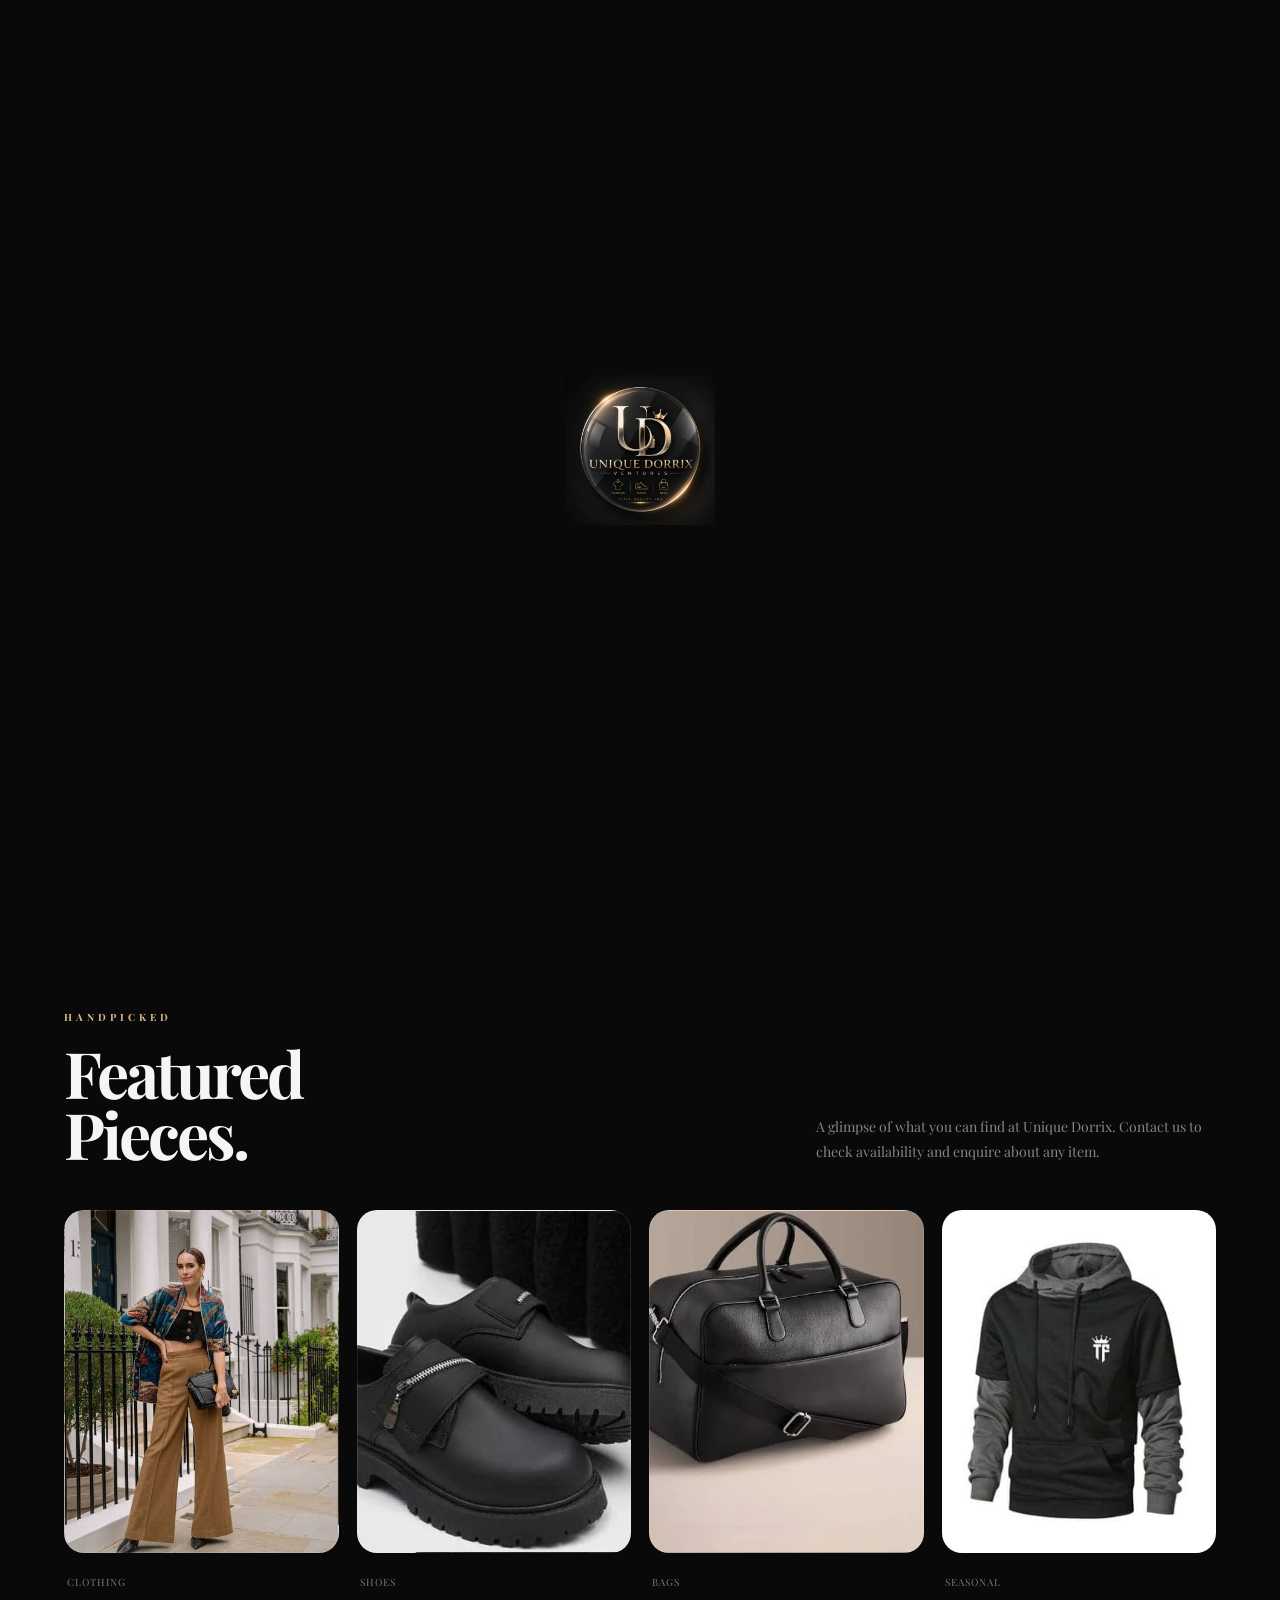
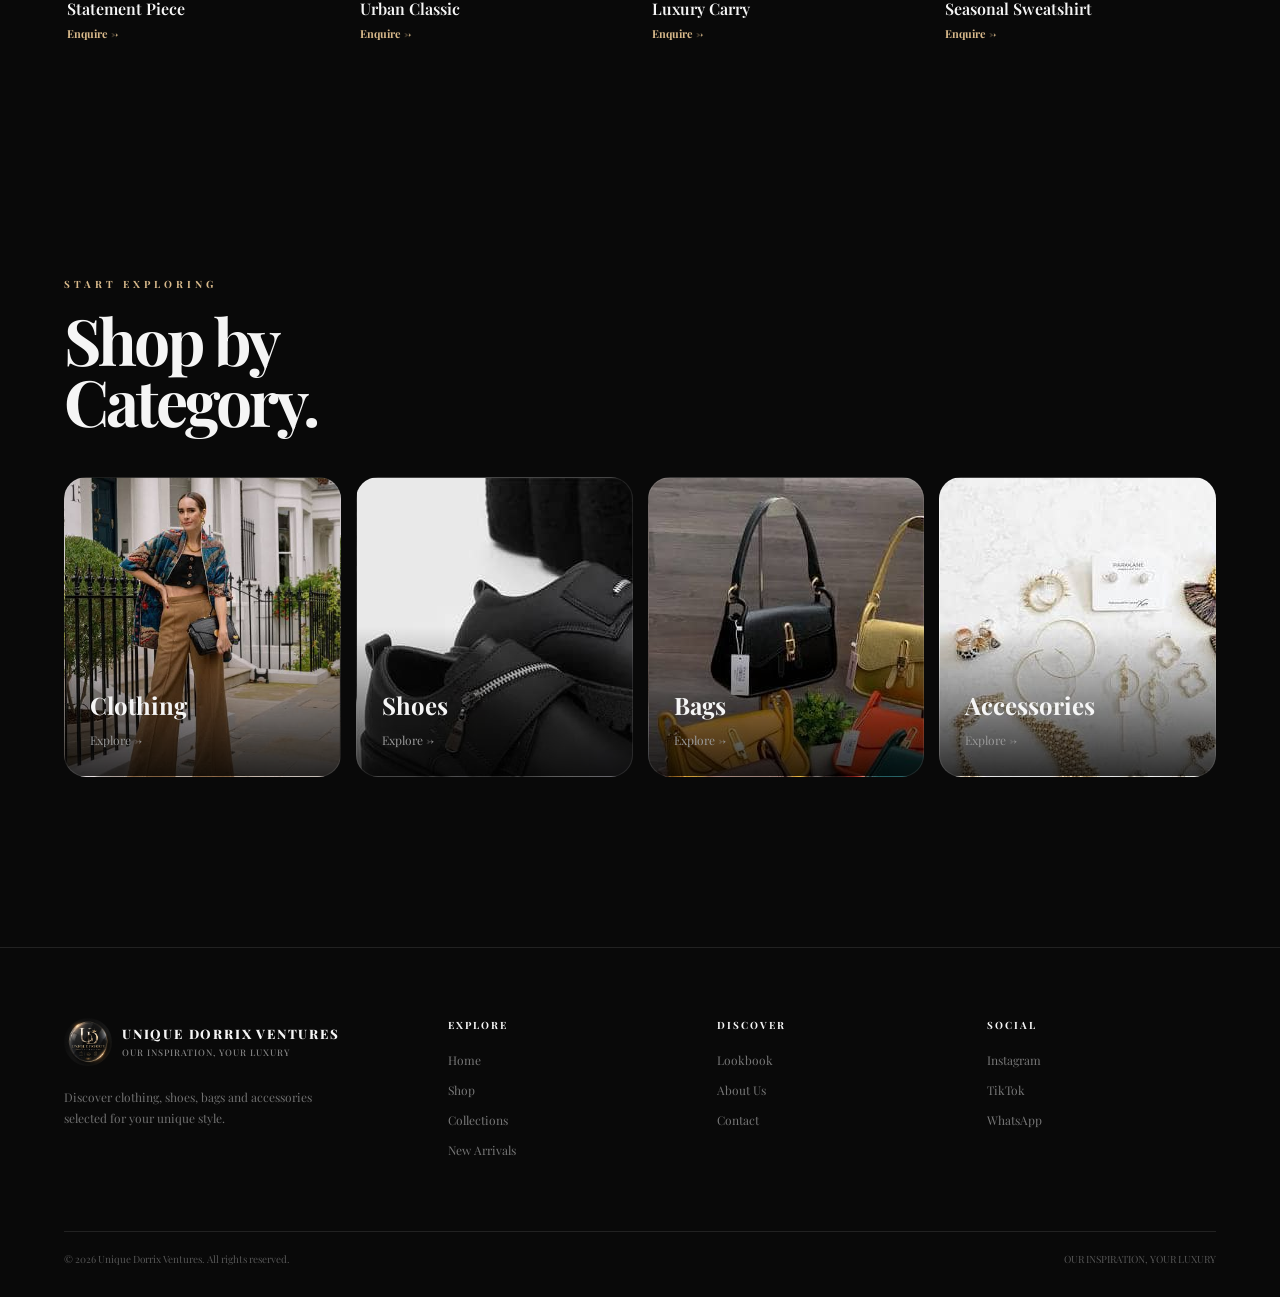
==== commit 65800aef: "Add files via upload" ====
--- a/index.html
+++ b/index.html
@@ -22,7 +22,7 @@
          PRELOADER
     ========================================== -->
     <div class="preloader" id="preloader">
-        <img src="UDV.JPG" alt="Unique Dorrix Ventures Logo" class="preloader-logo">
+        <img src="udv.jpg" alt="Unique Dorrix Ventures Logo" class="preloader-logo">
     </div>
 
     <!-- =========================================
@@ -37,7 +37,7 @@
         <span></span>
 
         <a href="index.html" class="logo">
-            <img src="UDV.JPG" alt="Unique Dorix Ventures Logo" class="logo-mark">
+            <img src="udv.jpg" alt="Unique Dorix Ventures Logo" class="logo-mark">
             <div>
                 <span>UNIQUE DORRIX VENTURES</span>
                 <span class="logo-motto">OUR INSPIRATION, YOUR LUXURY</span>
@@ -250,7 +250,7 @@
         >
 
             <div class="hero-image">
-                <img src="UDV.JPG" alt="Unique Dorix Ventures Logo" class="hero-logo-image">
+                <img src="udv.jpg" alt="Unique Dorix Ventures Logo" class="hero-logo-image">
 
             </div>
 
@@ -411,7 +411,7 @@
                     class="logo"
                 >
 
-                    <img src="UDV.JPG" alt="Unique Dorix Ventures Logo" class="logo-mark">
+                    <img src="udv.jpg" alt="Unique Dorix Ventures Logo" class="logo-mark">
 
                     <div>
                         <span>
